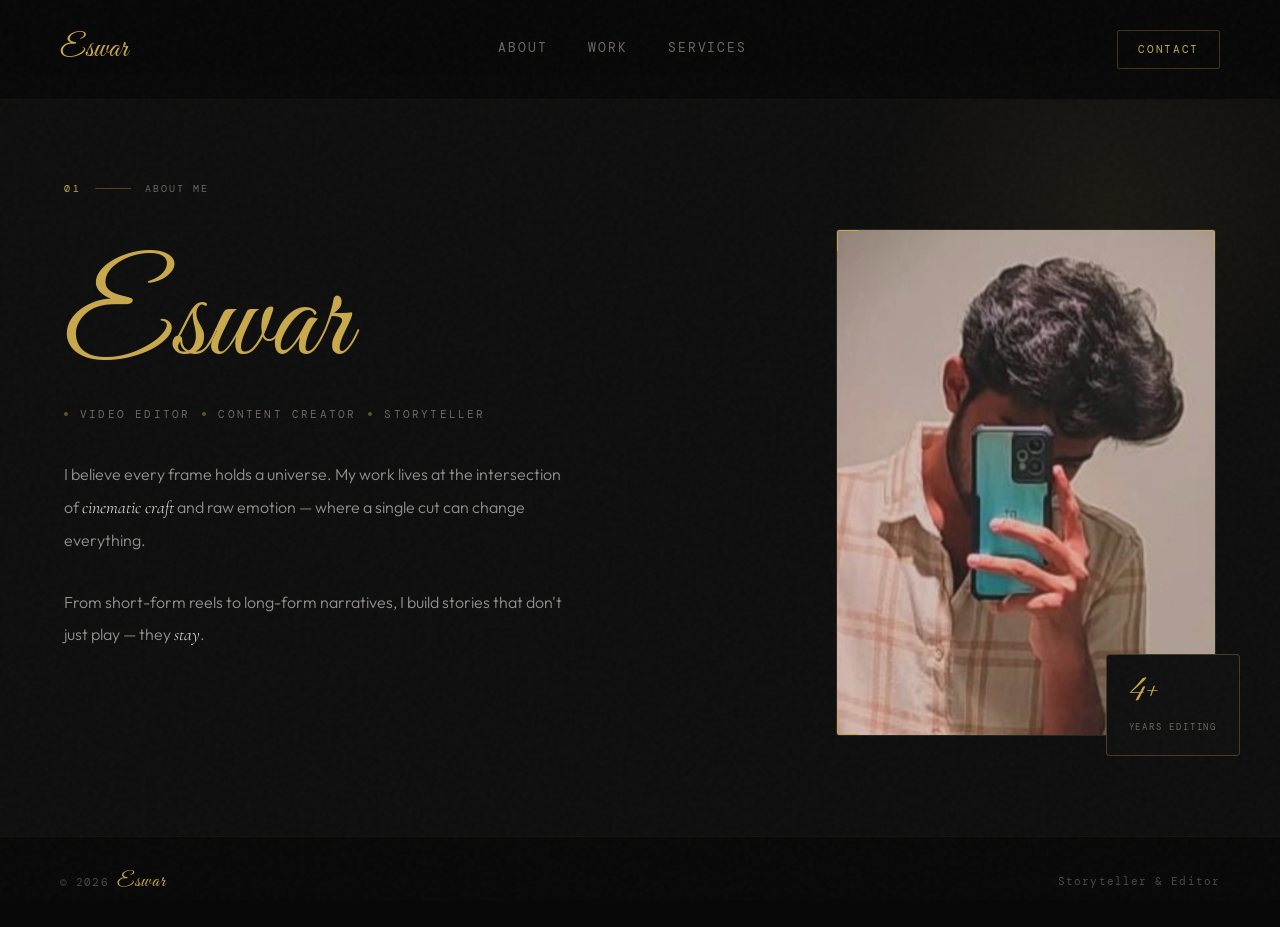
==== about.html @ 480e186f "Done" ====
<!DOCTYPE html>
<html lang="en">
<head>
<meta charset="UTF-8">
<meta name="viewport" content="width=device-width, initial-scale=1.0">
<title>Eswar — About</title>
<link rel="preconnect" href="https://fonts.googleapis.com">
<link rel="preconnect" href="https://fonts.gstatic.com" crossorigin>
<link href="https://fonts.googleapis.com/css2?family=Cormorant+Garamond:ital,wght@0,300;0,400;0,600;0,700;1,300;1,400;1,600;1,700&family=Great+Vibes&family=Outfit:wght@300;400;500&family=DM+Mono:wght@300;400&display=swap" rel="stylesheet">
<link rel="stylesheet" href="styles.css">
</head>
<body>
<!-- Shader container for about-specific effects -->
<div id="shader-about" style="position:fixed;top:0;left:0;width:100%;height:100%;z-index:1;pointer-events:none;"></div>

<nav>
  <a href="hero.html" class="nav-logo">Eswar</a>
  <div class="nav-links">
    <a href="about.html" class="link">About</a>
    <a href="whatido.html" class="link">Work</a>
    <a href="services.html" class="link">Services</a>
    <a href="contact.html" class="link mobile-only">Contact</a>
  </div>
  <div class="nav-cta-wrapper">
    <a href="contact.html" class="nav-cta">Contact</a>
  </div>
  <button class="nav-toggle" aria-label="Toggle Navigation">
    <svg viewBox="0 0 24 24" fill="none" stroke="currentColor">
      <line x1="3" y1="12" x2="21" y2="12"></line>
      <line x1="3" y1="6" x2="21" y2="6"></line>
      <line x1="3" y1="18" x2="21" y2="18"></line>
    </svg>
  </button>
</nav>

<section id="about" class="section-wrap">
  <div class="orb" style="width:500px;height:500px;top:-120px;right:-80px;background:radial-gradient(circle,rgba(201,168,76,0.07) 0%,transparent 65%);"></div>
  <div class="section-tag reveal">
    <span class="tag-num">01</span>
    <span class="tag-line"></span>
    <span class="tag-label">About Me</span>
  </div>
  <div class="about-grid">
    <div class="reveal d1">
      <span class="about-name-script">Eswar</span>
      <div class="about-tagline">
        <span class="tl-dot"></span>
        <span class="tl-text">Video Editor</span>
        <span class="tl-dot"></span>
        <span class="tl-text">Content Creator</span>
        <span class="tl-dot"></span>
        <span class="tl-text">Storyteller</span>
      </div>
      <p class="about-bio">
        I believe every frame holds a universe. My work lives at the intersection of
        <em>cinematic craft</em> and raw emotion — where a single cut can change everything.
        <br><br>
        From short-form reels to long-form narratives, I build stories that don't just play —
        they <em>stay</em>.
      </p>
    </div>
    
    <div class="about-photo-wrap reveal d2">
      <div class="photo-frame">
        <span class="corner tl"></span>
        <span class="corner tr"></span>
        <span class="corner bl"></span>
        <span class="corner br"></span>
        <img src="img/about-me.jpg.webp" alt="Eswar" class="photo-img">
      </div>
      <div class="about-float-badge">
        <span class="badge-num">4+</span>
        <span class="badge-label">Years Editing</span>
      </div>
    </div>
  </div>
</section>

<footer>
  <span class="ft">© 2026 <span class="ft-script">Eswar</span></span>
  <span class="ft" style="color:var(--muted2);">Storyteller &amp; Editor</span>
</footer>

<script src="script.js"></script>
</body>
</html>
---- styles.css ----
*,
*::before,
*::after {
  margin: 0;
  padding: 0;
  box-sizing: border-box;
}

:root {
  --black: #080808;
  --black2: #0e0e0e;
  --card: #101010;
  --gold: #c9a84c;
  --gold2: #e8c97a;
  --gold-glow: rgba(201, 168, 76, 0.18);
  --gold-border: rgba(201, 168, 76, 0.28);
  --cream: #ede9e0;
  --muted: #6b6760;
  --muted2: #4a4845;
  --serif: 'Cormorant Garamond', Georgia, serif;
  --script: 'Great Vibes', cursive;
  --sans: 'Outfit', sans-serif;
  --mono: 'DM Mono', monospace;
}

html {
  scroll-behavior: auto;
}

body {
  background: var(--black);
  color: var(--cream);
  font-family: var(--sans);
  font-size: 16px;
  line-height: 1.7;
  overflow-x: hidden;
  padding-top: 80px;
  position: relative;
}

/* ─── GRAIN ─── */
body::before {
  content: '';
  position: fixed;
  inset: 0;
  background-image: url("data:image/svg+xml,%3Csvg viewBox='0 0 200 200' xmlns='http://www.w3.org/2000/svg'%3E%3Cfilter id='n'%3E%3CfeTurbulence type='fractalNoise' baseFrequency='0.85' numOctaves='4' stitchTiles='stitch'/%3E%3C/filter%3E%3Crect width='100%25' height='100%25' filter='url(%23n)'/%3E%3C/svg%3E");
  opacity: 0.03;
  pointer-events: none;
  z-index: 9999;
}

/* ─── ORB ─── */
.orb {
  position: absolute;
  border-radius: 50%;
  pointer-events: none;
}

/* ─── NAV ─── */
nav {
  position: fixed;
  top: 0;
  left: 0;
  right: 0;
  z-index: 100;
  display: grid;
  grid-template-columns: auto 1fr auto;
  align-items: center;
  padding: 24px 60px;
  background: rgba(8, 8, 8, 0.9);
  backdrop-filter: blur(16px);
  border-bottom: 1px solid rgba(201, 168, 76, 0.06);
  transition: padding 0.4s;
}

/* Mobile Toggle */
.nav-toggle {
  display: none;
  background: none;
  border: none;
  color: var(--gold);
  cursor: pointer;
  z-index: 1000;
  padding: 8px;
  margin-right: -8px;
}

.nav-toggle svg {
  width: 24px;
  height: 24px;
  stroke: currentColor;
  stroke-width: 1.5;
  transition: transform 0.4s;
}

.nav-toggle.active svg {
  transform: rotate(90deg);
}

.nav-logo {
  font-family: var(--script);
  font-size: 30px;
  color: var(--gold);
  text-decoration: none;
}

.nav-links {
  display: flex;
  gap: 40px;
  align-items: center;
  justify-content: center;
}

.nav-cta-wrapper {
  display: flex;
  justify-content: flex-end;
  text-align: right;
}

nav a.link {
  font-family: var(--mono);
  font-size: 11px;
  letter-spacing: 0.2em;
  text-transform: uppercase;
  color: var(--muted);
  text-decoration: none;
  position: relative;
  padding-bottom: 3px;
  transition: color 0.3s;
}

nav a.link::after {
  content: '';
  position: absolute;
  bottom: 0;
  left: 0;
  height: 1px;
  width: 0;
  background: var(--gold);
  transition: width 0.35s ease;
}

nav a.link:hover {
  color: var(--cream);
}

nav a.link:hover::after {
  width: 100%;
}

.nav-cta {
  font-family: var(--mono);
  font-size: 11px;
  letter-spacing: 0.15em;
  text-transform: uppercase;
  color: var(--gold);
  border: 1px solid var(--gold-border);
  padding: 9px 20px;
  border-radius: 2px;
  text-decoration: none;
  transition: background 0.3s, color 0.3s;
}

.nav-cta:hover {
  background: var(--gold);
  color: var(--black);
}

/* Responsive Overrides */
@media (max-width: 768px) {
  nav {
    grid-template-columns: 1fr auto;
    padding: 16px 24px;
  }

  .nav-toggle {
    display: block;
    grid-column: 2;
  }

  .nav-links {
    position: fixed;
    top: 0;
    left: 0;
    width: 100%;
    height: 100vh;
    background: var(--black);
    flex-direction: column;
    justify-content: center;
    gap: 32px;
    z-index: 900;
    opacity: 0;
    visibility: hidden;
    transition: all 0.5s ease;
    backdrop-filter: blur(20px);
  }

  .nav-links.active {
    opacity: 1;
    visibility: visible;
  }

  .mobile-only { display: block !important; }

  .nav-links a.link {
    font-size: 16px;
    padding: 10px;
  }

  .nav-cta-wrapper {
    display: none; /* Hide desktop CTA in mobile view */
  }

  .nav-links .nav-cta {
    display: block;
    border-color: var(--gold);
    margin-top: 10px;
  }

  #hero {
    padding: 0 24px 100px;
  }

  .hero-name {
    font-size: clamp(64px, 18vw, 120px);
    margin-bottom: 8px;
  }

  .hero-sub {
    font-size: 20px !important;
    margin-bottom: 32px;
  }

  .hero-actions {
    margin-top: 40px;
  }

  .section-wrap {
    padding: 80px 24px;
  }

  .insta-card {
    margin-top: 0;
    margin-left: 0;
    margin-bottom: 32px;
    padding: 30px 24px;
  }

  .portrait-card {
    margin: 0 auto;
    max-width: 100%;
  }

  .services-grid {
    grid-template-columns: 1fr;
  }

  .work-grid {
    grid-template-columns: 1fr;
  }
}

@media (max-width: 480px) {
  .hero-name {
    font-size: clamp(60px, 22vw, 84px);
  }
  
  .section-heading {
    font-size: 42px;
  }
}

/* ─── HERO ─── */
#hero {
  min-height: 100vh;
  display: flex;
  flex-direction: column;
  justify-content: flex-end;
  padding: 0 64px 80px;
  position: relative;
  overflow: hidden;
}

.hero-orb1 {
  width: 700px;
  height: 700px;
  top: -200px;
  right: -150px;
  background: radial-gradient(circle, rgba(201, 168, 76, 0.1) 0%, transparent 65%);
}

.hero-orb2 {
  width: 500px;
  height: 500px;
  bottom: -80px;
  left: 15%;
  background: radial-gradient(circle, rgba(201, 168, 76, 0.06) 0%, transparent 65%);
}

.hero-eyebrow {
  font-family: var(--mono);
  font-size: 11px;
  letter-spacing: 0.3em;
  color: var(--gold);
  text-transform: uppercase;
  margin-bottom: 24px;
  display: flex;
  align-items: center;
  gap: 16px;
  opacity: 0;
  animation: fadeIn 1s ease 0.3s forwards;
}

.hero-eyebrow::before {
  content: '';
  display: block;
  width: 40px;
  height: 1px;
  background: var(--gold);
  opacity: 0.5;
}

.hero-name {
  font-family: var(--script);
  font-size: clamp(100px, 16vw, 210px);
  color: var(--gold);
  line-height: 0.82;
  letter-spacing: 0.01em;
  margin-bottom: 16px;
  opacity: 0;
  animation: fadeUp 1.1s ease 0.5s forwards;
}

.hero-sub {
  font-family: var(--serif);
  font-size: clamp(24px, 3.5vw, 48px);
  font-weight: 300;
  font-style: italic;
  color: var(--cream);
  opacity: 0;
  animation: fadeUp 1.1s ease 0.7s forwards;
  letter-spacing: 0.04em;
  margin-bottom: 48px;
}

.hero-bottom {
  display: flex;
  justify-content: space-between;
  align-items: flex-end;
  border-top: 1px solid rgba(201, 168, 76, 0.1);
  padding-top: 32px;
  opacity: 0;
  animation: fadeUp 1s ease 0.9s forwards;
}

.hero-desc {
  font-size: 14px;
  color: var(--muted);
  max-width: 360px;
  line-height: 1.85;
  font-weight: 300;
}

.hero-scroll {
  display: flex;
  flex-direction: column;
  align-items: center;
  gap: 10px;
}

/* Hero Actions */
.hero-actions {
  margin-top: 48px;
  margin-bottom: 64px;
  opacity: 0;
  animation: fadeUp 1.1s ease 0.9s forwards;
}

.hero-btn {
  display: inline-flex;
  align-items: center;
  gap: 14px;
  font-family: var(--mono);
  font-size: 11px;
  letter-spacing: 0.2em;
  text-transform: uppercase;
  color: var(--gold);
  text-decoration: none;
  border: 1px solid var(--gold-border);
  padding: 16px 36px;
  border-radius: 2px;
  transition: all 0.4s cubic-bezier(0.23, 1, 0.32, 1);
  position: relative;
  overflow: hidden;
}

.hero-btn:hover {
  background: var(--gold);
  color: var(--black);
  border-color: var(--gold);
  box-shadow: 0 0 40px rgba(201, 168, 76, 0.15);
  transform: translateY(-2px);
}

.hero-btn .arrow-line {
  height: 1px;
  width: 20px;
  background: currentColor;
  opacity: 0.6;
}

.scroll-line {
  width: 1px;
  height: 52px;
  background: linear-gradient(to bottom, var(--gold), transparent);
  animation: scrollPulse 2.2s ease-in-out infinite;
}

@keyframes scrollPulse {

  0%,
  100% {
    opacity: 0.25;
  }

  50% {
    opacity: 1;
  }
}

.scroll-text {
  font-family: var(--mono);
  font-size: 9px;
  letter-spacing: 0.28em;
  color: var(--muted);
  text-transform: uppercase;
  writing-mode: vertical-rl;
}

/* ─── SHARED SECTION ─── */
.section-wrap {
  padding: 100px 64px;
  position: relative;
  overflow: hidden;
}

.section-tag {
  display: flex;
  align-items: center;
  gap: 14px;
  margin-bottom: 32px;
}

.tag-num {
  font-family: var(--mono);
  font-size: 10px;
  color: var(--gold);
  letter-spacing: 0.25em;
}

.tag-line {
  height: 1px;
  width: 36px;
  background: var(--gold);
  opacity: 0.35;
}

.nav-links a.link {
  font-family: var(--mono);
  font-size: 13px;
  color: var(--muted);
  text-decoration: none;
  letter-spacing: 0.15em;
  text-transform: uppercase;
  transition: all 0.3s;
}

.mobile-only {
  display: none;
}

.tag-label {
  font-family: var(--mono);
  font-size: 10px;
  color: var(--muted);
  letter-spacing: 0.2em;
  text-transform: uppercase;
}

.section-heading {
  font-family: var(--serif);
  font-size: clamp(42px, 6vw, 76px);
  font-weight: 600;
  font-style: italic;
  line-height: 1.02;
  margin-bottom: 32px;
  color: var(--cream);
}

.section-heading .hl {
  font-family: var(--script);
  color: var(--gold);
  font-style: normal;
  font-size: 1.12em;
}

/* ─── ABOUT ─── */
#about {
  background: var(--black2);
}

.about-grid {
  display: grid;
  grid-template-columns: 1.5fr 1fr;
  gap: 40px;
  align-items: center;
}

.about-photo-wrap {
  position: relative;
  max-width: 380px;
  margin-left: auto;
  animation: float 6s ease-in-out infinite;
}

@keyframes float {

  0%,
  100% {
    transform: translateY(0);
  }

  50% {
    transform: translateY(-15px);
  }
}

.photo-frame {
  position: relative;
  width: 100%;
  aspect-ratio: 3/4;
  background: #0d0d0d;
  border: 1px solid rgba(201, 168, 76, 0.15);
  border-radius: 4px;
  display: flex;
  align-items: center;
  justify-content: center;
  overflow: hidden;
}

.photo-img {
  width: 100%;
  height: 100%;
  object-fit: cover;
  display: block;
  z-index: 1;
}

.photo-frame::after {
  content: '';
  position: absolute;
  inset: 0;
  background: linear-gradient(135deg, rgba(201, 168, 76, 0.04) 0%, transparent 60%);
  pointer-events: none;
}

.corner {
  position: absolute;
  width: 22px;
  height: 22px;
  z-index: 2;
}

.corner.tl {
  top: -1px;
  left: -1px;
  border-top: 2px solid var(--gold);
  border-left: 2px solid var(--gold);
}

.corner.tr {
  top: -1px;
  right: -1px;
  border-top: 2px solid var(--gold);
  border-right: 2px solid var(--gold);
}

.corner.bl {
  bottom: -1px;
  left: -1px;
  border-bottom: 2px solid var(--gold);
  border-left: 2px solid var(--gold);
}

.corner.br {
  bottom: -1px;
  right: -1px;
  border-bottom: 2px solid var(--gold);
  border-right: 2px solid var(--gold);
}

.photo-placeholder {
  display: flex;
  flex-direction: column;
  align-items: center;
  gap: 14px;
  z-index: 1;
}

.photo-icon-ring {
  width: 64px;
  height: 64px;
  border-radius: 50%;
  border: 1px solid var(--gold-border);
  display: flex;
  align-items: center;
  justify-content: center;
  background: rgba(201, 168, 76, 0.04);
}

.photo-icon-ring svg {
  width: 26px;
  height: 26px;
  stroke: var(--gold);
  fill: none;
  stroke-width: 1.2;
}

.photo-placeholder span {
  font-family: var(--mono);
  font-size: 10px;
  letter-spacing: 0.22em;
  color: var(--muted2);
  text-transform: uppercase;
}

.about-float-badge {
  position: absolute;
  bottom: -20px;
  right: -24px;
  background: var(--card);
  border: 1px solid var(--gold-border);
  border-radius: 4px;
  padding: 16px 22px;
  z-index: 3;
}

.badge-num {
  font-family: var(--script);
  font-size: 40px;
  color: var(--gold);
  line-height: 1;
  display: block;
}

.badge-label {
  font-family: var(--mono);
  font-size: 9px;
  letter-spacing: 0.2em;
  color: var(--muted);
  text-transform: uppercase;
}

.about-name-script {
  font-family: var(--script);
  font-size: clamp(72px, 10vw, 130px);
  color: var(--gold);
  line-height: 0.88;
  display: block;
  margin-bottom: 24px;
}

.about-tagline {
  display: flex;
  align-items: center;
  gap: 12px;
  margin-bottom: 36px;
  flex-wrap: wrap;
}

.tl-dot {
  width: 4px;
  height: 4px;
  border-radius: 50%;
  background: var(--gold);
  opacity: 0.45;
  flex-shrink: 0;
}

.tl-text {
  font-family: var(--mono);
  font-size: 11px;
  letter-spacing: 0.2em;
  color: var(--muted);
  text-transform: uppercase;
}

.about-bio {
  font-size: 16px;
  font-weight: 300;
  color: rgba(237, 233, 224, 0.6);
  line-height: 1.95;
  max-width: 500px;
  margin-bottom: 44px;
}

.about-bio em {
  font-family: var(--serif);
  font-style: italic;
  color: var(--cream);
  font-size: 1.1em;
}

.about-stats {
  display: flex;
  gap: 44px;
  padding-top: 32px;
  border-top: 1px solid rgba(201, 168, 76, 0.1);
}

.astat {
  display: flex;
  flex-direction: column;
  gap: 5px;
}

.astat-n {
  font-family: var(--serif);
  font-size: 36px;
  font-weight: 600;
  color: var(--gold);
  line-height: 1;
}

.astat-l {
  font-family: var(--mono);
  font-size: 9px;
  letter-spacing: 0.2em;
  color: var(--muted);
  text-transform: uppercase;
}

/* ─── WHAT I DO ─── */
#whatido {
  background: var(--black);
}

.whatido-grid {
  display: grid;
  grid-template-columns: 1fr 1fr;
  gap: 40px;
  align-items: center;
}

.insta-card {
  background: var(--card);
  border: 1px solid var(--gold-border);
  border-radius: 14px;
  padding: 40px;
  display: flex;
  flex-direction: column;
  gap: 32px;
  position: relative;
  overflow: hidden;
  transition: box-shadow 0.4s;
  margin-top: -160px;
  margin-left: -160px;
}

.insta-card::before {
  content: '';
  position: absolute;
  top: 0;
  left: 0;
  right: 0;
  height: 2px;
  background: linear-gradient(to right, transparent, var(--gold) 40%, var(--gold2) 60%, transparent);
  opacity: 0.7;
}

.insta-card:hover {
  box-shadow: 0 0 70px rgba(201, 168, 76, 0.1);
}

.insta-profile {
  display: flex;
  align-items: center;
  gap: 18px;
}

.avatar-ring {
  width: 68px;
  height: 68px;
  border-radius: 50%;
  padding: 2px;
  background: conic-gradient(var(--gold) 0deg, var(--gold2) 120deg, transparent 240deg, var(--gold) 360deg);
  flex-shrink: 0;
}

.avatar-inner {
  width: 100%;
  height: 100%;
  border-radius: 50%;
  background: var(--card);
  border: 2px solid var(--black);
  display: flex;
  align-items: center;
  justify-content: center;
  overflow: hidden;
}

.avatar-inner svg {
  width: 26px;
  height: 26px;
  stroke: var(--muted);
  fill: none;
  stroke-width: 1.3;
}

.avatar-inner img {
  width: 100%;
  height: 100%;
  object-fit: cover;
  display: block;
}

.insta-handle {
  font-family: var(--sans);
  font-size: 16px;
  font-weight: 500;
  color: var(--cream);
}

.insta-sub {
  font-size: 12px;
  color: var(--muted);
  margin-top: 3px;
  font-weight: 300;
}

.insta-stats {
  display: flex;
  justify-content: center;
  gap: 12px;
}

.stat-item {
  background: rgba(201, 168, 76, 0.03);
  border: 1px solid rgba(201, 168, 76, 0.1);
  border-radius: 10px;
  padding: 20px 12px;
  text-align: center;
  transition: border-color 0.3s;
  margin: 0 auto;
}

.stat-item:hover {
  border-color: rgba(201, 168, 76, 0.3);
}

.stat-num {
  font-family: var(--serif);
  font-size: 32px;
  font-weight: 600;
  color: var(--gold);
  display: block;
  line-height: 1;
  margin-bottom: 7px;
}

.stat-label {
  font-family: var(--mono);
  font-size: 9px;
  letter-spacing: 0.2em;
  color: var(--muted);
  text-transform: uppercase;
}

.insta-footer {
  font-size: 13px;
  color: var(--muted);
  font-weight: 300;
  border-top: 1px solid rgba(201, 168, 76, 0.08);
  padding-top: 20px;
  line-height: 1.75;
}

.portrait-card {
  background: #0c0c0c;
  border: 1px solid rgba(201, 168, 76, 0.15);
  border-radius: 14px;
  aspect-ratio: 4/5;
  width: 100%;
  max-width: 350px;
  display: flex;
  align-items: center;
  justify-content: center;
  position: relative;
  overflow: hidden;
  transition: box-shadow 0.4s, border-color 0.4s;
  animation: float 5s ease-in-out infinite alternate;
}

.portrait-card:hover {
  border-color: rgba(201, 168, 76, 0.4);
  box-shadow: 0 0 80px rgba(201, 168, 76, 0.1), inset 0 0 80px rgba(0, 0, 0, 0.5);
}

.portrait-card::after {
  content: '';
  position: absolute;
  inset: 0;
  background: linear-gradient(to top, rgba(8, 8, 8, 0.55) 0%, transparent 45%);
  pointer-events: none;
}

/* ─── SERVICES ─── */
#services {
  background: var(--black2);
}

.services-grid {
  display: grid;
  grid-template-columns: repeat(3, 1fr);
  gap: 20px;
  margin-bottom: 80px;
}

.service-card {
  background: var(--card);
  border: 1px solid rgba(201, 168, 76, 0.07);
  border-top: 2px solid var(--gold);
  border-radius: 0 0 14px 14px;
  padding: 36px 28px 32px;
  position: relative;
  overflow: hidden;
  transition: transform 0.35s, box-shadow 0.35s, border-color 0.35s;
}

.service-card:hover {
  transform: translateY(-8px);
  box-shadow: 0 24px 70px rgba(0, 0, 0, 0.5), 0 0 40px rgba(201, 168, 76, 0.07);
  border-color: rgba(201, 168, 76, 0.22);
}

.svc-num {
  font-family: var(--mono);
  font-size: 10px;
  color: var(--gold);
  letter-spacing: 0.2em;
  margin-bottom: 20px;
  opacity: 0.6;
}

.svc-icon {
  width: 48px;
  height: 48px;
  border-radius: 10px;
  background: rgba(201, 168, 76, 0.05);
  display: flex;
  align-items: center;
  justify-content: center;
  margin-bottom: 20px;
  border: 1px solid rgba(201, 168, 76, 0.12);
}

.svc-icon svg {
  width: 22px;
  height: 22px;
  stroke: var(--gold);
  fill: none;
  stroke-width: 1.4;
}

.svc-title {
  font-family: var(--serif);
  font-size: 22px;
  font-weight: 600;
  font-style: italic;
  color: var(--cream);
  margin-bottom: 12px;
  line-height: 1.25;
}

.svc-desc {
  font-size: 13px;
  color: var(--muted);
  line-height: 1.8;
  font-weight: 300;
}

/* ─── MY WORK ─── */
.work-head {
  display: flex;
  align-items: baseline;
  justify-content: space-between;
  margin-bottom: 28px;
}

.work-title {
  font-family: var(--serif);
  font-size: 34px;
  font-style: italic;
  font-weight: 600;
  color: var(--cream);
}

.work-sub {
  font-family: var(--mono);
  font-size: 10px;
  letter-spacing: 0.2em;
  color: var(--muted);
  text-transform: uppercase;
}

.work-grid {
  display: grid;
  grid-template-columns: 1fr 1fr;
  gap: 16px;
}

.work-thumb {
  aspect-ratio: 16/9;
  background: #0c0c0c;
  border: 1px solid rgba(201, 168, 76, 0.1);
  border-radius: 10px;
  display: flex;
  align-items: center;
  justify-content: center;
  position: relative;
  overflow: hidden;
  cursor: pointer;
  transition: border-color 0.35s, box-shadow 0.35s;
}

.work-thumb:hover {
  border-color: var(--gold);
  box-shadow: 0 0 50px rgba(201, 168, 76, 0.12);
}

.work-thumb:hover .play-ring {
  background: rgba(201, 168, 76, 0.2);
  transform: scale(1.08);
}

.play-ring {
  width: 56px;
  height: 56px;
  border-radius: 50%;
  background: rgba(201, 168, 76, 0.08);
  border: 1px solid rgba(201, 168, 76, 0.32);
  display: flex;
  align-items: center;
  justify-content: center;
  transition: background 0.35s, transform 0.35s;
  z-index: 1;
}

.play-ring svg {
  width: 18px;
  height: 18px;
  fill: var(--gold);
  margin-left: 3px;
}

.thumb-label {
  position: absolute;
  bottom: 14px;
  left: 16px;
  font-family: var(--mono);
  font-size: 9px;
  letter-spacing: 0.18em;
  color: var(--muted2);
  text-transform: uppercase;
  z-index: 1;
}

/* ─── CONTACT ─── */
#contact {
  background: var(--black);
  padding: 140px 64px 100px;
  position: relative;
  overflow: hidden;
  text-align: center;
}

.contact-orb {
  width: 800px;
  height: 800px;
  top: 50%;
  left: 50%;
  transform: translate(-50%, -50%);
  background: radial-gradient(circle, rgba(201, 168, 76, 0.07) 0%, transparent 60%);
  position: absolute;
  pointer-events: none;
  border-radius: 50%;
}

.contact-pre {
  font-family: var(--mono);
  font-size: 10px;
  letter-spacing: 0.3em;
  color: var(--gold);
  text-transform: uppercase;
  margin-bottom: 20px;
  opacity: 0.75;
}

.contact-heading {
  font-family: var(--serif);
  font-size: clamp(44px, 6.5vw, 88px);
  font-weight: 300;
  font-style: italic;
  line-height: 1.05;
  color: var(--cream);
  opacity: 0.85;
  margin-bottom: 8px;
}

.contact-script {
  font-family: var(--script);
  font-size: clamp(64px, 10vw, 140px);
  color: var(--gold);
  line-height: 0.88;
  display: block;
  margin-bottom: 56px;
}

.cta-row {
  display: flex;
  gap: 16px;
  justify-content: center;
  flex-wrap: wrap;
  margin-bottom: 48px;
}

.btn {
  display: inline-flex;
  align-items: center;
  gap: 10px;
  padding: 16px 38px;
  font-family: var(--mono);
  font-size: 11px;
  letter-spacing: 0.15em;
  text-transform: uppercase;
  border-radius: 3px;
  cursor: pointer;
  transition: all 0.3s;
  text-decoration: none;
}

.btn-gold {
  background: var(--gold);
  border: 1px solid var(--gold);
  color: var(--black);
  font-weight: 500;
}

.btn-gold:hover {
  background: var(--gold2);
  box-shadow: 0 0 50px rgba(201, 168, 76, 0.3);
}

.btn-ghost {
  background: transparent;
  border: 1px solid rgba(237, 233, 224, 0.18);
  color: rgba(237, 233, 224, 0.55);
}

.btn-ghost:hover {
  border-color: rgba(237, 233, 224, 0.5);
  color: var(--cream);
}

.contact-avail {
  font-family: var(--mono);
  font-size: 11px;
  letter-spacing: 0.22em;
  color: var(--muted);
  text-transform: uppercase;
}

.contact-avail span {
  color: var(--gold);
  opacity: 0.8;
}

/* ─── FOOTER ─── */
footer {
  border-top: 1px solid rgba(201, 168, 76, 0.07);
  padding: 28px 60px;
  display: flex;
  justify-content: space-between;
  align-items: center;
  background: var(--black);
}

.ft {
  font-family: var(--mono);
  font-size: 11px;
  color: var(--muted2);
  letter-spacing: 0.1em;
}

.ft-script {
  font-family: var(--script);
  font-size: 20px;
  color: var(--gold);
}

/* ─── DIVIDER ─── */
.divider {
  height: 1px;
  background: linear-gradient(to right, transparent, rgba(201, 168, 76, 0.18), transparent);
}

/* ─── ANIMATIONS ─── */
@keyframes fadeUp {
  from {
    opacity: 0;
    transform: translateY(40px);
  }

  to {
    opacity: 1;
    transform: translateY(0);
  }
}

@keyframes fadeIn {
  from {
    opacity: 0;
  }

  to {
    opacity: 1;
  }
}

.reveal {
  opacity: 0;
  transform: translateY(36px);
  transition: opacity 0.85s ease, transform 0.85s ease;
}

.reveal.visible {
  opacity: 1;
  transform: translateY(0);
}

.reveal.d1 {
  transition-delay: 0.1s;
}

.reveal.d2 {
  transition-delay: 0.22s;
}

.reveal.d3 {
  transition-delay: 0.34s;
}

.reveal.d4 {
  transition-delay: 0.46s;
}

/* ─── CONTACT WAVES ─── */
#contact {
  position: relative;
  overflow: hidden;
  isolation: isolate;
}

.waves-container {
  position: absolute;
  inset: 0;
  z-index: -1;
  pointer-events: none;
  opacity: 0.6;
}

#waves-canvas {
  display: block;
  width: 100%;
  height: 100%;
}

/* ─── RESPONSIVE ─── */
@media (max-width: 900px) {
  nav { padding: 18px 24px; }
  .section-wrap { padding: 80px 24px; }
  
  .about-grid, .whatido-grid, .services-grid, .work-grid {
    grid-template-columns: 1fr !important;
    gap: 40px;
  }

  .about-photo-wrap, .portrait-card {
    margin: 0 auto;
    max-width: 100%;
  }

  /* Fix for the "What I Do" floating alignment */
  .insta-card {
    margin: 0 !important;
    width: 100%;
    max-width: 100%;
    box-shadow: none;
    border-radius: 8px;
  }
  
  .about-float-badge {
    position: static;
    margin-top: 20px;
    display: inline-block;
  }
}

@media (max-width: 768px) {
  .hero-name { font-size: clamp(64px, 18vw, 110px); }
  .hero-sub { font-size: 22px !important; }
  .nav-cta-wrapper { display: none; }
}

@media (max-width: 480px) {
  .section-wrap { padding: 60px 20px; }
  .hero-name { font-size: 72px; }
  .section-heading { font-size: 38px; }
  .about-name-script { font-size: 64px; }
  
  .insta-profile { flex-direction: column; text-align: center; }
  .insta-stats { flex-direction: column; gap: 10px; }
}
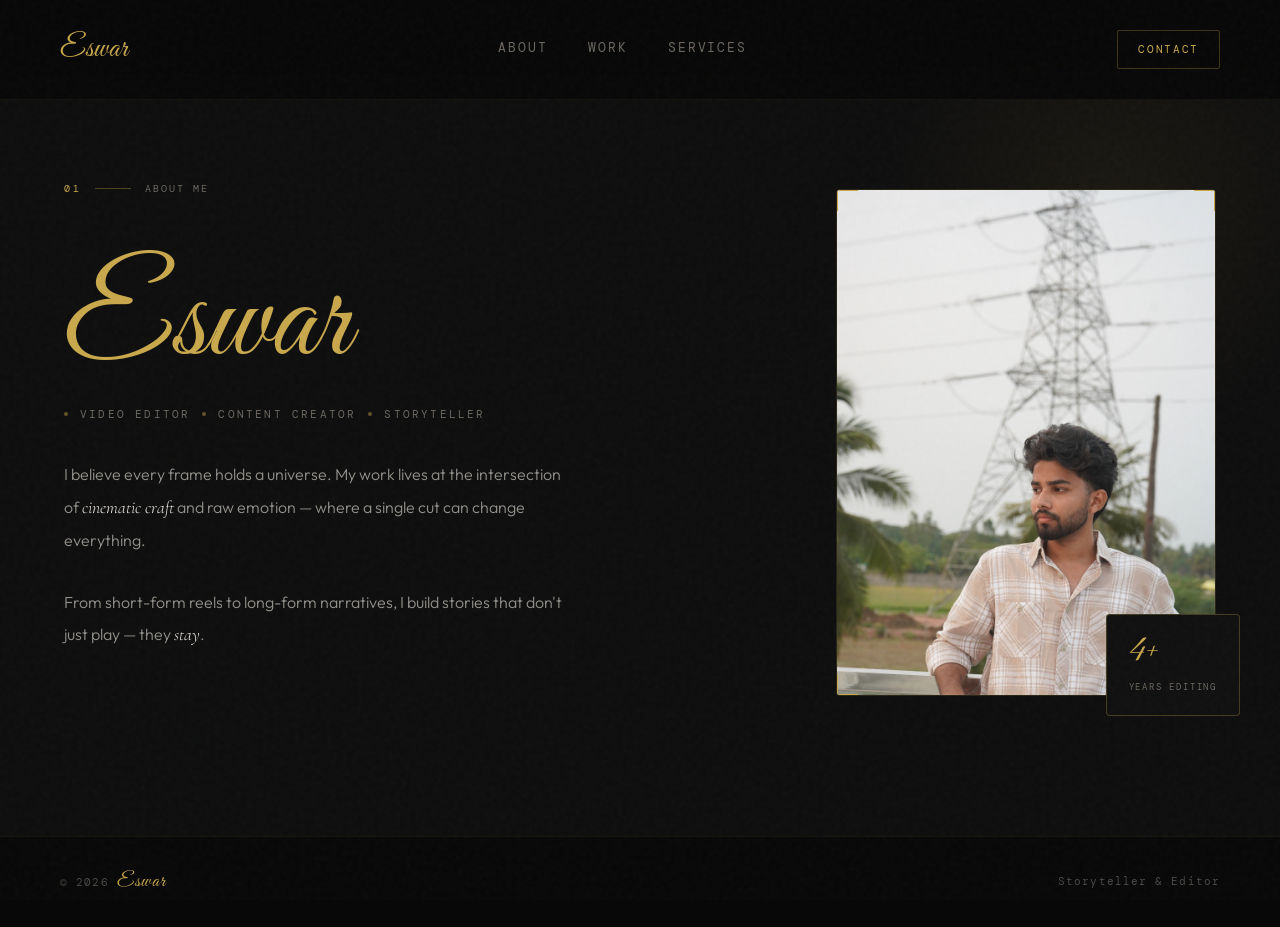
==== commit cb6ecbc8: "done" ====
--- a/about.html
+++ b/about.html
@@ -66,7 +66,7 @@
         <span class="corner tr"></span>
         <span class="corner bl"></span>
         <span class="corner br"></span>
-        <img src="img/about-me.jpg.webp" alt="Eswar" class="photo-img">
+        <img src="img/DSC05494.JPG" alt="Eswar" class="photo-img">
       </div>
       <div class="about-float-badge">
         <span class="badge-num">4+</span>
--- a/styles.css
+++ b/styles.css
@@ -200,7 +200,9 @@
     visibility: visible;
   }
 
-  .mobile-only { display: block !important; }
+  .mobile-only {
+    display: block !important;
+  }
 
   .nav-links a.link {
     font-size: 16px;
@@ -208,7 +210,8 @@
   }
 
   .nav-cta-wrapper {
-    display: none; /* Hide desktop CTA in mobile view */
+    display: none;
+    /* Hide desktop CTA in mobile view */
   }
 
   .nav-links .nav-cta {
@@ -264,7 +267,7 @@
   .hero-name {
     font-size: clamp(60px, 22vw, 84px);
   }
-  
+
   .section-heading {
     font-size: 42px;
   }
@@ -504,6 +507,14 @@
   font-size: 1.12em;
 }
 
+.text-highlight {
+  font-family: var(--script);
+  color: var(--gold);
+  font-style: normal;
+  font-weight: 500;
+  letter-spacing: 0.02em;
+}
+
 /* ─── ABOUT ─── */
 #about {
   background: var(--black2);
@@ -518,6 +529,7 @@
 
 .about-photo-wrap {
   position: relative;
+  top: -40px;
   max-width: 380px;
   margin-left: auto;
   animation: float 6s ease-in-out infinite;
@@ -877,7 +889,7 @@
 }
 
 .insta-footer {
-  font-size: 13px;
+  font-size: 20px;
   color: var(--muted);
   font-weight: 300;
   border-top: 1px solid rgba(201, 168, 76, 0.08);
@@ -1017,6 +1029,7 @@
   display: grid;
   grid-template-columns: 1fr 1fr;
   gap: 16px;
+  align-items: start;
 }
 
 .work-thumb {
@@ -1039,11 +1052,85 @@
 }
 
 .work-thumb:hover .play-ring {
-  background: rgba(201, 168, 76, 0.2);
-  transform: scale(1.08);
+  opacity: 0;
+  transform: translate(-50%, -50%) scale(0.8);
+  pointer-events: none;
+}
+
+.work-thumb video {
+  width: 100%;
+  height: 100%;
+  object-fit: cover;
+  position: absolute;
+  top: 0;
+  left: 0;
+  z-index: 0;
+  opacity: 0.65;
+  transition: opacity 0.35s ease;
+}
+
+.work-thumb:hover video {
+  opacity: 1;
+}
+
+.work-thumb.vertical-video {
+  aspect-ratio: 9/16;
+  max-width: 280px;
+  width: 100%;
+  justify-self: center;
+}
+
+.audio-toggle {
+  position: absolute;
+  bottom: 16px;
+  right: 16px;
+  width: 36px;
+  height: 36px;
+  border-radius: 50%;
+  background: rgba(8, 8, 8, 0.75);
+  border: 1px solid rgba(201, 168, 76, 0.25);
+  color: var(--gold);
+  display: flex;
+  align-items: center;
+  justify-content: center;
+  cursor: pointer;
+  z-index: 5;
+  transition: all 0.3s ease, opacity 0.3s ease;
+  opacity: 0;
+  padding: 0;
+  outline: none;
+}
+
+.work-thumb:hover .audio-toggle {
+  opacity: 1;
+}
+
+.audio-toggle:hover {
+  background: var(--gold);
+  color: var(--black);
+  border-color: var(--gold);
+  transform: scale(1.05);
+}
+
+.audio-toggle svg {
+  width: 16px;
+  height: 16px;
+  fill: currentColor;
+}
+
+.audio-toggle.unmuted .mute-icon {
+  display: none;
+}
+
+.audio-toggle:not(.unmuted) .unmute-icon {
+  display: none;
 }
 
 .play-ring {
+  position: absolute;
+  top: 50%;
+  left: 50%;
+  transform: translate(-50%, -50%);
   width: 56px;
   height: 56px;
   border-radius: 50%;
@@ -1052,7 +1139,7 @@
   display: flex;
   align-items: center;
   justify-content: center;
-  transition: background 0.35s, transform 0.35s;
+  transition: background 0.35s, transform 0.35s, opacity 0.35s;
   z-index: 1;
 }
 
@@ -1287,15 +1374,24 @@
 
 /* ─── RESPONSIVE ─── */
 @media (max-width: 900px) {
-  nav { padding: 18px 24px; }
-  .section-wrap { padding: 80px 24px; }
-  
-  .about-grid, .whatido-grid, .services-grid, .work-grid {
+  nav {
+    padding: 18px 24px;
+  }
+
+  .section-wrap {
+    padding: 80px 24px;
+  }
+
+  .about-grid,
+  .whatido-grid,
+  .services-grid,
+  .work-grid {
     grid-template-columns: 1fr !important;
     gap: 40px;
   }
 
-  .about-photo-wrap, .portrait-card {
+  .about-photo-wrap,
+  .portrait-card {
     margin: 0 auto;
     max-width: 100%;
   }
@@ -1308,7 +1404,7 @@
     box-shadow: none;
     border-radius: 8px;
   }
-  
+
   .about-float-badge {
     position: static;
     margin-top: 20px;
@@ -1317,17 +1413,43 @@
 }
 
 @media (max-width: 768px) {
-  .hero-name { font-size: clamp(64px, 18vw, 110px); }
-  .hero-sub { font-size: 22px !important; }
-  .nav-cta-wrapper { display: none; }
+  .hero-name {
+    font-size: clamp(64px, 18vw, 110px);
+  }
+
+  .hero-sub {
+    font-size: 22px !important;
+  }
+
+  .nav-cta-wrapper {
+    display: none;
+  }
 }
 
 @media (max-width: 480px) {
-  .section-wrap { padding: 60px 20px; }
-  .hero-name { font-size: 72px; }
-  .section-heading { font-size: 38px; }
-  .about-name-script { font-size: 64px; }
-  
-  .insta-profile { flex-direction: column; text-align: center; }
-  .insta-stats { flex-direction: column; gap: 10px; }
+  .section-wrap {
+    padding: 60px 20px;
+  }
+
+  .hero-name {
+    font-size: 72px;
+  }
+
+  .section-heading {
+    font-size: 38px;
+  }
+
+  .about-name-script {
+    font-size: 64px;
+  }
+
+  .insta-profile {
+    flex-direction: column;
+    text-align: center;
+  }
+
+  .insta-stats {
+    flex-direction: column;
+    gap: 10px;
+  }
 }
